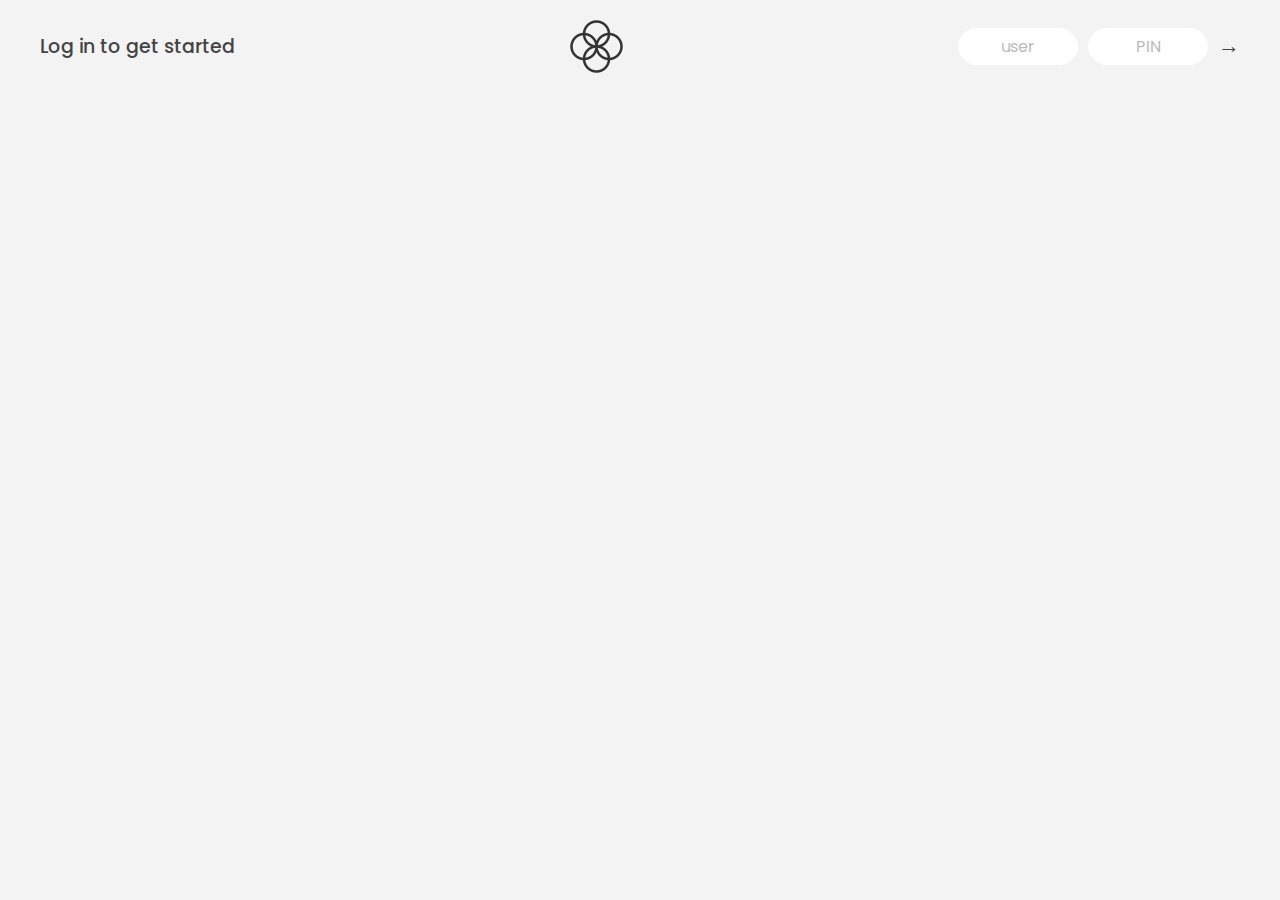
==== Arrays/index.html @ d97c9750 "bankist starter" ====
<!DOCTYPE html>
<html lang="en">
  <head>
    <meta charset="UTF-8" />
    <meta name="viewport" content="width=device-width, initial-scale=1.0" />
    <meta http-equiv="X-UA-Compatible" content="ie=edge" />
    <link rel="shortcut icon" type="image/png" href="/icon.png" />

    <link
      href="https://fonts.googleapis.com/css?family=Poppins:400,500,600&display=swap"
      rel="stylesheet"
    />

    <link rel="stylesheet" href="style.css" />
    <title>Bankist</title>
  </head>
  <body>
    <!-- TOP NAVIGATION -->
    <nav>
      <p class="welcome">Log in to get started</p>
      <img src="logo.png" alt="Logo" class="logo" />
      <form class="login">
        <input
          type="text"
          placeholder="user"
          class="login__input login__input--user"
        />
        <!-- In practice, use type="password" -->
        <input
          type="text"
          placeholder="PIN"
          maxlength="4"
          class="login__input login__input--pin"
        />
        <button class="login__btn">&rarr;</button>
      </form>
    </nav>

    <main class="app">
      <!-- BALANCE -->
      <div class="balance">
        <div>
          <p class="balance__label">Current balance</p>
          <p class="balance__date">
            As of <span class="date">05/03/2037</span>
          </p>
        </div>
        <p class="balance__value">0000€</p>
      </div>

      <!-- MOVEMENTS -->
      <div class="movements">
        <div class="movements__row">
          <div class="movements__type movements__type--deposit">2 deposit</div>
          <div class="movements__date">3 days ago</div>
          <div class="movements__value">4 000€</div>
        </div>
        <div class="movements__row">
          <div class="movements__type movements__type--withdrawal">
            1 withdrawal
          </div>
          <div class="movements__date">24/01/2037</div>
          <div class="movements__value">-378€</div>
        </div>
      </div>

      <!-- SUMMARY -->
      <div class="summary">
        <p class="summary__label">In</p>
        <p class="summary__value summary__value--in">0000€</p>
        <p class="summary__label">Out</p>
        <p class="summary__value summary__value--out">0000€</p>
        <p class="summary__label">Interest</p>
        <p class="summary__value summary__value--interest">0000€</p>
        <button class="btn--sort">&downarrow; SORT</button>
      </div>

      <!-- OPERATION: TRANSFERS -->
      <div class="operation operation--transfer">
        <h2>Transfer money</h2>
        <form class="form form--transfer">
          <input type="text" class="form__input form__input--to" />
          <input type="number" class="form__input form__input--amount" />
          <button class="form__btn form__btn--transfer">&rarr;</button>
          <label class="form__label">Transfer to</label>
          <label class="form__label">Amount</label>
        </form>
      </div>

      <!-- OPERATION: LOAN -->
      <div class="operation operation--loan">
        <h2>Request loan</h2>
        <form class="form form--loan">
          <input type="number" class="form__input form__input--loan-amount" />
          <button class="form__btn form__btn--loan">&rarr;</button>
          <label class="form__label form__label--loan">Amount</label>
        </form>
      </div>

      <!-- OPERATION: CLOSE -->
      <div class="operation operation--close">
        <h2>Close account</h2>
        <form class="form form--close">
          <input type="text" class="form__input form__input--user" />
          <input
            type="password"
            maxlength="6"
            class="form__input form__input--pin"
          />
          <button class="form__btn form__btn--close">&rarr;</button>
          <label class="form__label">Confirm user</label>
          <label class="form__label">Confirm PIN</label>
        </form>
      </div>

      <!-- LOGOUT TIMER -->
      <p class="logout-timer">
        You will be logged out in <span class="timer">05:00</span>
      </p>
    </main>

    <!-- <footer>
      &copy; by Jonas Schmedtmann. Don't claim as your own :)
    </footer> -->

    <script src="script.js"></script>
  </body>
</html>
---- Arrays/style.css ----
/*
 * Use this CSS to learn some intersting techniques,
 * in case you're wondering how I built the UI.
 * Have fun! 😁
 */

* {
  margin: 0;
  padding: 0;
  box-sizing: inherit;
}

html {
  font-size: 62.5%;
  box-sizing: border-box;
}

body {
  font-family: 'Poppins', sans-serif;
  color: #444;
  background-color: #f3f3f3;
  height: 100vh;
  padding: 2rem;
}

nav {
  display: flex;
  justify-content: space-between;
  align-items: center;
  padding: 0 2rem;
}

.welcome {
  font-size: 1.9rem;
  font-weight: 500;
}

.logo {
  height: 5.25rem;
}

.login {
  display: flex;
}

.login__input {
  border: none;
  padding: 0.5rem 2rem;
  font-size: 1.6rem;
  font-family: inherit;
  text-align: center;
  width: 12rem;
  border-radius: 10rem;
  margin-right: 1rem;
  color: inherit;
  border: 1px solid #fff;
  transition: all 0.3s;
}

.login__input:focus {
  outline: none;
  border: 1px solid #ccc;
}

.login__input::placeholder {
  color: #bbb;
}

.login__btn {
  border: none;
  background: none;
  font-size: 2.2rem;
  color: inherit;
  cursor: pointer;
  transition: all 0.3s;
}

.login__btn:hover,
.login__btn:focus,
.btn--sort:hover,
.btn--sort:focus {
  outline: none;
  color: #777;
}

/* MAIN */
.app {
  position: relative;
  max-width: 100rem;
  margin: 4rem auto;
  display: grid;
  grid-template-columns: 4fr 3fr;
  grid-template-rows: auto repeat(3, 15rem) auto;
  gap: 2rem;

  /* NOTE This creates the fade in/out anumation */
  opacity: 0;
  transition: all 1s;
}

.balance {
  grid-column: 1 / span 2;
  display: flex;
  align-items: flex-end;
  justify-content: space-between;
  margin-bottom: 2rem;
}

.balance__label {
  font-size: 2.2rem;
  font-weight: 500;
  margin-bottom: -0.2rem;
}

.balance__date {
  font-size: 1.4rem;
  color: #888;
}

.balance__value {
  font-size: 4.5rem;
  font-weight: 400;
}

/* MOVEMENTS */
.movements {
  grid-row: 2 / span 3;
  background-color: #fff;
  border-radius: 1rem;
  overflow: scroll;
}

.movements__row {
  padding: 2.25rem 4rem;
  display: flex;
  align-items: center;
  border-bottom: 1px solid #eee;
}

.movements__type {
  font-size: 1.1rem;
  text-transform: uppercase;
  font-weight: 500;
  color: #fff;
  padding: 0.1rem 1rem;
  border-radius: 10rem;
  margin-right: 2rem;
}

.movements__date {
  font-size: 1.1rem;
  text-transform: uppercase;
  font-weight: 500;
  color: #666;
}

.movements__type--deposit {
  background-image: linear-gradient(to top left, #39b385, #9be15d);
}

.movements__type--withdrawal {
  background-image: linear-gradient(to top left, #e52a5a, #ff585f);
}

.movements__value {
  font-size: 1.7rem;
  margin-left: auto;
}

/* SUMMARY */
.summary {
  grid-row: 5 / 6;
  display: flex;
  align-items: baseline;
  padding: 0 0.3rem;
  margin-top: 1rem;
}

.summary__label {
  font-size: 1.2rem;
  font-weight: 500;
  text-transform: uppercase;
  margin-right: 0.8rem;
}

.summary__value {
  font-size: 2.2rem;
  margin-right: 2.5rem;
}

.summary__value--in,
.summary__value--interest {
  color: #66c873;
}

.summary__value--out {
  color: #f5465d;
}

.btn--sort {
  margin-left: auto;
  border: none;
  background: none;
  font-size: 1.3rem;
  font-weight: 500;
  cursor: pointer;
}

/* OPERATIONS */
.operation {
  border-radius: 1rem;
  padding: 3rem 4rem;
  color: #333;
}

.operation--transfer {
  background-image: linear-gradient(to top left, #ffb003, #ffcb03);
}

.operation--loan {
  background-image: linear-gradient(to top left, #39b385, #9be15d);
}

.operation--close {
  background-image: linear-gradient(to top left, #e52a5a, #ff585f);
}

h2 {
  margin-bottom: 1.5rem;
  font-size: 1.7rem;
  font-weight: 600;
  color: #333;
}

.form {
  display: grid;
  grid-template-columns: 2.5fr 2.5fr 1fr;
  grid-template-rows: auto auto;
  gap: 0.4rem 1rem;
}

/* Exceptions for interst */
.form.form--loan {
  grid-template-columns: 2.5fr 1fr 2.5fr;
}
.form__label--loan {
  grid-row: 2;
}
/* End exceptions */

.form__input {
  width: 100%;
  border: none;
  background-color: rgba(255, 255, 255, 0.4);
  font-family: inherit;
  font-size: 1.5rem;
  text-align: center;
  color: #333;
  padding: 0.3rem 1rem;
  border-radius: 0.7rem;
  transition: all 0.3s;
}

.form__input:focus {
  outline: none;
  background-color: rgba(255, 255, 255, 0.6);
}

.form__label {
  font-size: 1.3rem;
  text-align: center;
}

.form__btn {
  border: none;
  border-radius: 0.7rem;
  font-size: 1.8rem;
  background-color: #fff;
  cursor: pointer;
  transition: all 0.3s;
}

.form__btn:focus {
  outline: none;
  background-color: rgba(255, 255, 255, 0.8);
}

.logout-timer {
  padding: 0 0.3rem;
  margin-top: 1.9rem;
  text-align: right;
  font-size: 1.25rem;
}

.timer {
  font-weight: 600;
}
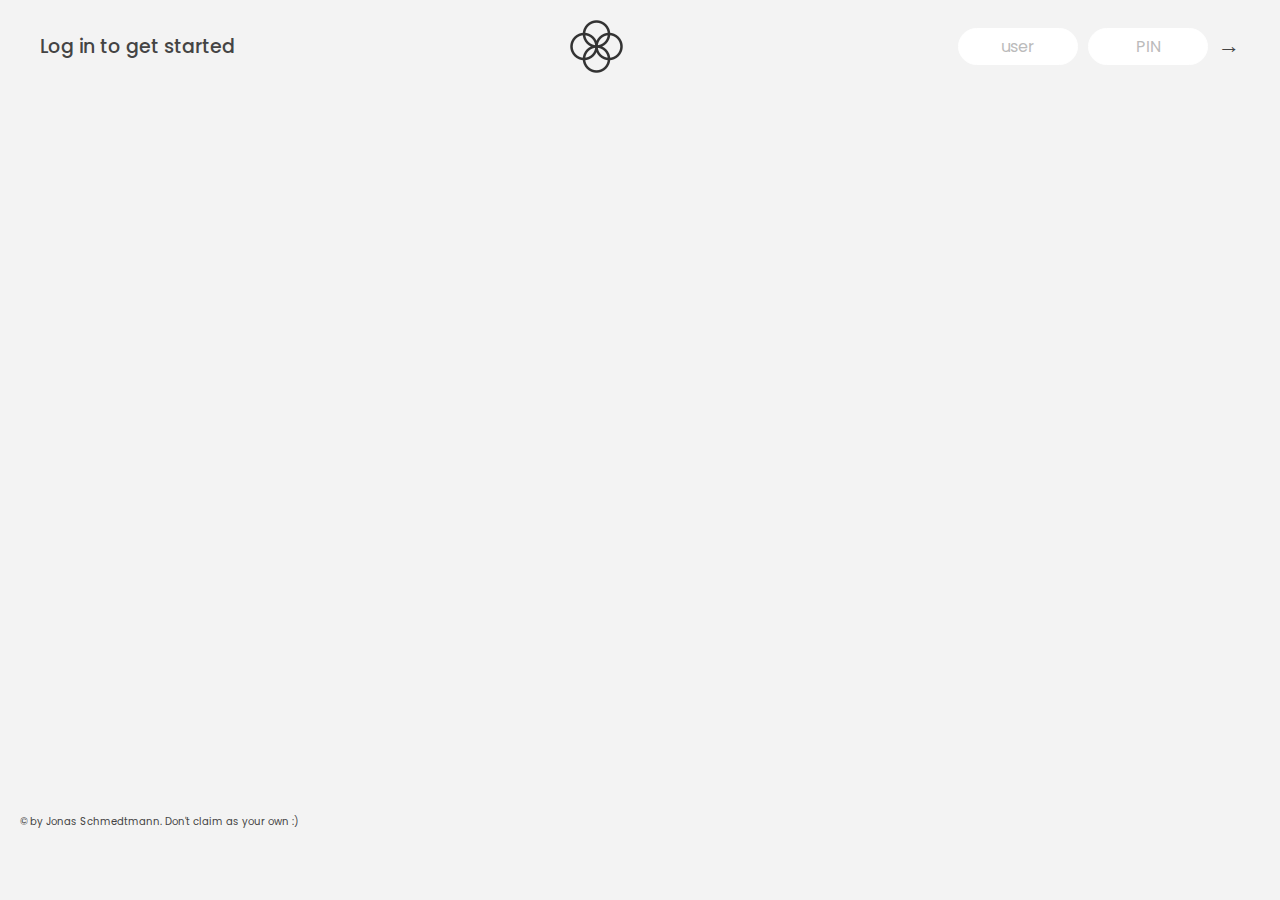
==== commit 7998b2fd: "arrays" ====
--- a/Arrays/index.html
+++ b/Arrays/index.html
@@ -119,9 +119,7 @@
       </p>
     </main>
 
-    <!-- <footer>
-      &copy; by Jonas Schmedtmann. Don't claim as your own :)
-    </footer> -->
+    <footer>&copy; by Jonas Schmedtmann. Don't claim as your own :)</footer>
 
     <script src="script.js"></script>
   </body>
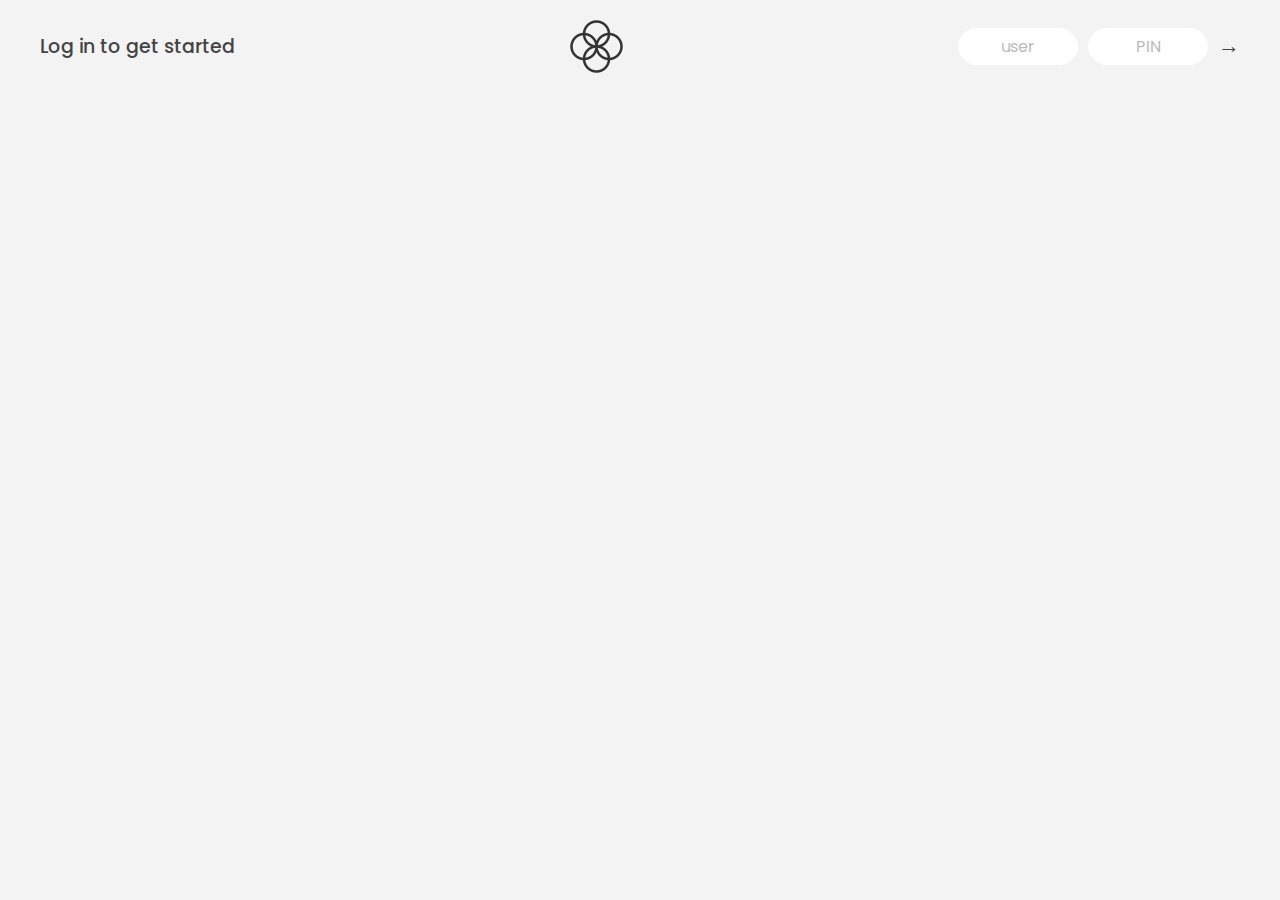
==== commit 9238255b: "friday" ====
--- a/Arrays/index.html
+++ b/Arrays/index.html
@@ -119,7 +119,7 @@
       </p>
     </main>
 
-    <footer>&copy; by Jonas Schmedtmann. Don't claim as your own :)</footer>
+    <!-- <footer>&copy; by Jonas Schmedtmann. Don't claim as your own :)</footer> -->
 
     <script src="script.js"></script>
   </body>
